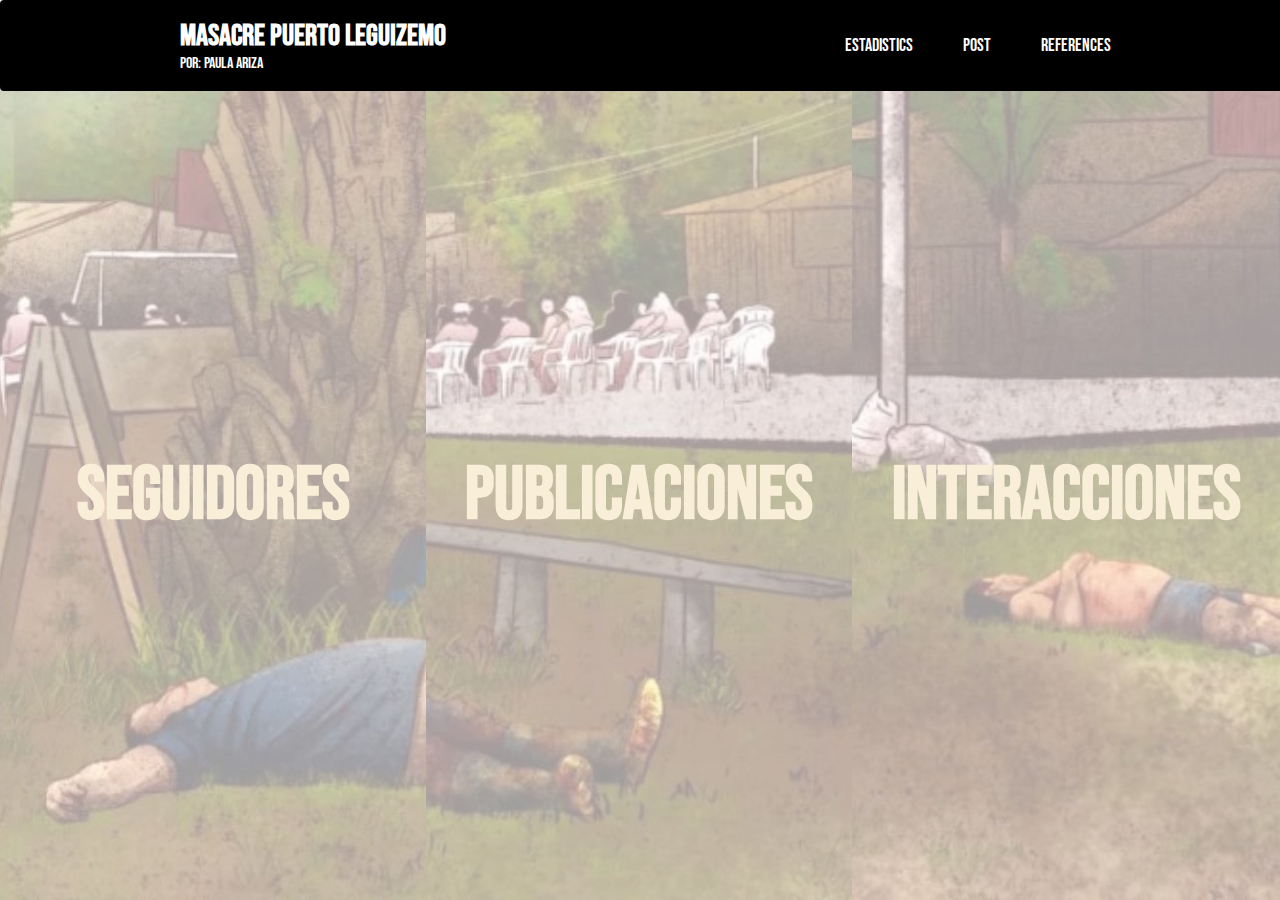
==== estadistics.html @ ccca8c64 "Se termina la página" ====
<!DOCTYPE html>
<html lang="en">
<head>
    <meta charset="UTF-8">
    <meta name="viewport" content="width=device-width, initial-scale=1.0">
    <link rel="preconnect" href="https://fonts.googleapis.com">
    <link rel="preconnect" href="https://fonts.gstatic.com" crossorigin>
    <link rel="preconnect" href="https://fonts.googleapis.com">
    <link rel="preconnect" href="https://fonts.gstatic.com" crossorigin>
    <link href="https://fonts.googleapis.com/css2?family=Bebas+Neue&display=swap" rel="stylesheet">
    <link href="https://fonts.googleapis.com/css2?family=Playfair+Display:wght@400;600&display=swap" rel="stylesheet">
    <link rel="stylesheet" href="./estadistics.css">
    <title>Documental</title>
</head>
<body>
    <header>
        <nav>
            <div class="navLeft">
                <h3 class="navTittle"><a href="./index.html">Masacre Puerto Leguizemo</a></h3>
                <p>Por: Paula Ariza</p>
            </div>
            <div class="navRight">
                <ul>
                    <li><a href="./estadistics.html">ESTADISTICS</a></li>
                    <li><a href="./post.html">Post</a></li>
                    <li><a href="./referencias.html">REFERENCES</a></li>
                </ul>
            </div>
        </nav>
    </header>
    <section class="mainEst">
        <div class="followers">
            <h2>Seguidores</h2>
        </div>
        <div class="post">
            <h2>Publicaciones</h2>
        </div>
        <div class="interactions">
            <h2>Interacciones</h2>
        </div>

    </section>
    <section class="estPubli inactive">
        <div class="infoSeguidores">
            <div class="icons">
                <img src="./iconos/close_FILL0_wght100_GRAD200_opsz40.png" class="close">
            </div>
            <div class="estPubli1">
                <img src="./pictures/publicaciones/image.png" alt="">
                <p>Se pudo evidenciar que en los meses analizados Vorágine en cuanto al caso de Leguízamo tuvo una preferencia por publicar fotos (ilustraciones en el caso particular del medio) con un valor de 67%, siguiente a las fotos, los videos representaron un 22% del contenido y para finalizar los álbumes fueron el 11% de las publicaciones. Así mismo en las estadísticas de CrowTangle en el POST COUNT se expone que las fotos de Vorágine en dichos meses representaron el 56.98% de los posts, lo cual indica que el medio periodístico prefiere por encima de otros formatos las fotos </p>
                <img src="./pictures/publicaciones/image(4).png" alt="">
                <img src="./pictures/publicaciones/image(5).png" alt="">
                <p>Los videos publicados desde el 10 de abril al 15 de abril fueron los que más vistas le generaron al medio en los 3 meses analizados </p>
                <img src="./pictures/publicaciones/image (1).png" alt="">
                <p>A pesar de que la Masacre sucedió el 28 de marzo del 2022. Vorágine tardó 13 días para publicar la novedad de su reportaje en su página de Instagram, es decir el 10 de abril del 2022</p>
                <p>El mes con más consistencia de posts fue abril con un total de 8 publicaciones, mayo tuvo 1 y junio 0, lo cual indica que Vorágine perdió constancia de contenido del caso a partir de mayo. </p>

            </div>

        </div>
    </section>
    <section class="estInter inactive">
        <div class="icons">
            <img src="./iconos/close_FILL0_wght100_GRAD200_opsz40.png" class="close2">
        </div>
        <div class="estPubli2">
            <img  class="cansona"  src="./pictures//interacciones/1.png">
            <img src="./pictures/interacciones/2.png" alt="">
            <p>El pico de interacciones con respecto al caso de la masacre de Leguízamo se dio el día que el medio publicó por primera vez del tema, después las interacciones decrecieron significativamente. </p>
            <p>El total de las publicaciones subidas por Vorágine el 10 de abril representan el pico más alto de la tasa de interacción del medio entre el 28 de marzo al 30 de junio. </p>            
        </div>

    </section>
    <section class="estFollow inactive">
        <div class="icons">
            <img src="./iconos/close_FILL0_wght100_GRAD200_opsz40.png" class="close3">
        </div>
        <div class="estPubli1">
            <img  class="graf"  src="./pictures/followers/1.png">
            <img src="./pictures/followers/2.png" alt="">
            <p>Entre el 10 de abril (día de la primera publicación) al 1 de mayo (día de la última publicación) vorágine consiguió 3.877 seguidores, el 10 de abril contaba con 37.788 y para el 1 de mayo tuvo 41.665  </p>
        </div>

    </section>

    <script src="./estadistics.js"></script>
</body>
---- estadistics.css ----
:root {
    --selvaOsc:#344e41;
    --selva: #3D5628;
    --vOsc: #5D7746;
    --vMed: #7F9967;
    --vClaro: #C6E2AC;
    --Fondo: #F2FD22;
    --sm: 14px;
    --md: 16px;
    --lg: 18px;
  }


body{
    margin: 0;
    height: auto;
    font-family: 'Bebas Neue', sans-serif;
    
}

a{
    text-decoration: none;
    cursor:  pointer;


}



header{
    width: 100%;
    height:9%;
    background-color: black; 
    border-radius: 4px;
    display: flex;
    align-items: center;
    padding: 5px;
    position: fixed;
    z-index: 1000;
    

    
}

nav{
    width: 100%;
    display: flex;
    align-items: center;
    justify-content: space-around;
    position: fixed;
    

}

.navTittle{
    margin: 0;
    padding-left:0;
    font-size: 30px;
    color: white;
}

.navTittle a{
    color: white;
}


.navLeft{
    color: white;
    text-align: left;
}

.navLeft p{
    margin:0
}

.navRight{
    display: flex;
}



header nav ul{
    display: flex;
    text-decoration: none;
    align-items: center;
    list-style: none;
    margin: 0;
    padding: 0;
    /* padding: 10px; */
}
nav ul li{
    padding-left: 50px;
    font-size: 18px;
}

nav ul li a{
    color: white;
    transition: all 0.3s;
    
}


nav ul li a:hover{
    
    transition: all 0.5s;
    background-color: var(--Fondo);
    padding: 1px;
    font-size: 20px;
    /* border: 2px solid var(--selva); */
    border-radius: 6px;
    color: black;
}


.mainEst{
    display: flex;
    position: absolute;
    color: wheat;
    /* z-index: 998; */
    top: 10%;
    width: 100%;
    height: 90%;


}

.followers{
    width: 33.3%;
    height: auto;
    background-image: url(./pictures/one.jpg);
    background-position-y: bottom;
    opacity: 0.5;
    display: flex;
    align-items: center;
    justify-content: center;
    font-size: 50px;
    cursor: pointer;
}

.followers:hover{
    opacity: 1;
    transition: all 1s;
}

.post{
    width: 33.3%;
    height: auto;
    background-image: url(./pictures/two.jpg);
    background-position-y: bottom;
    opacity: 0.5;
    display: flex;
    align-items: center;
    justify-content: center;
    font-size: 50px;
    cursor: pointer;
}

.post:hover{
    opacity: 1;
    transition: all 1s;

}

.interactions{
    width: 33.4%;
    height: auto;
    background-image: url(./pictures/tres.jpg);
    background-position-y: bottom;
    opacity: 0.5;
    display: flex;
    align-items: center;
    justify-content: center;
    font-size: 50px;
    cursor: pointer;
}

.interactions:hover{
    opacity: 1;
    transition: all 1s;
}

.icons{
    display: flex;
    position: absolute;
    justify-content: space-between;
    right: 10px;
    cursor: pointer;
}

.estPubli,.estInter,.estFollow{
    top: 200px;
    right: 500px;
    width: 900px;
    height: 500px;
    position: absolute;
    background-color: white;
    border-radius: 15px;
    overflow:auto;
    font-size: 30PX;
}

.estPubli1,.estPubli2,.estPubli3{
    padding: 50px;
    border-radius: 15px;
    font-family: 'Roboto', sans-serif;
}

.cansona{
    display: flex;
    justify-content: center;
    width: 600px;
}

.inactive{
    display: none;
}

.close,.close2,.close3{
    position: fixed;
    left: 1320px;
}
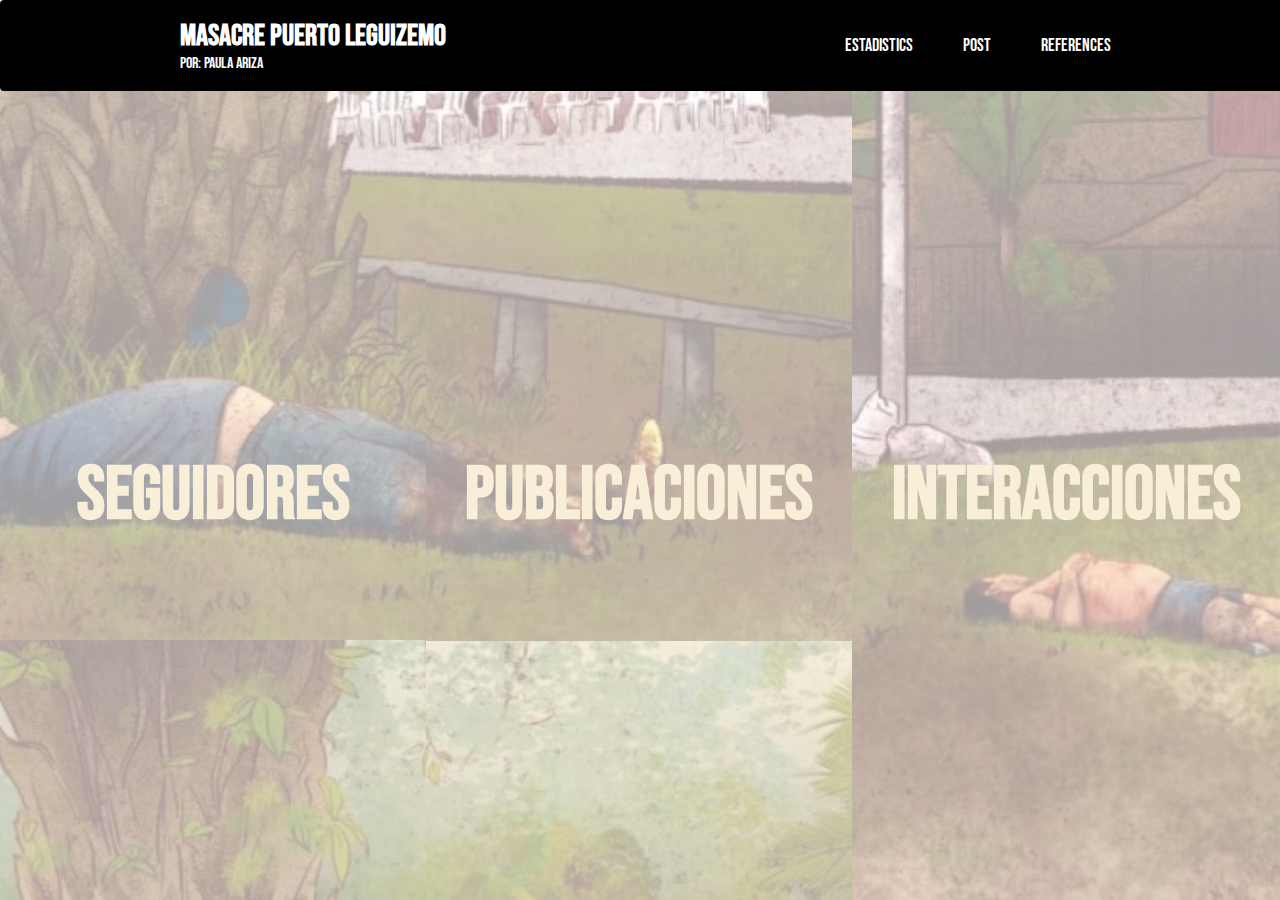
==== commit d9f30d0f: "se finalizan estadisticas en su totalidad para los dos tamaños de monitores, se continuará con los p" ====
--- a/estadistics.html
+++ b/estadistics.html
@@ -40,6 +40,8 @@
         </div>
 
     </section>
+
+
     <section class="estPubli inactive">
         <div class="infoSeguidores">
             <div class="icons">
@@ -59,28 +61,39 @@
 
         </div>
     </section>
+
+
+    
     <section class="estInter inactive">
-        <div class="icons">
-            <img src="./iconos/close_FILL0_wght100_GRAD200_opsz40.png" class="close2">
+        <div class="infoInter">
+            <div class="icons">
+                <img src="./iconos/close_FILL0_wght100_GRAD200_opsz40.png" class="close2">
+            </div>
+            <div class="estPubli2">
+                <img  class="grafInter"  src="./pictures//interacciones/1.png">
+                <img src="./pictures/interacciones/2.png" alt="">
+                <p>El pico de interacciones con respecto al caso de la masacre de Leguízamo se dio el día que el medio publicó por primera vez del tema, después las interacciones decrecieron significativamente. </p>
+                <p>El total de las publicaciones subidas por Vorágine el 10 de abril representan el pico más alto de la tasa de interacción del medio entre el 28 de marzo al 30 de junio. </p>            
+            </div>
         </div>
-        <div class="estPubli2">
-            <img  class="cansona"  src="./pictures//interacciones/1.png">
-            <img src="./pictures/interacciones/2.png" alt="">
-            <p>El pico de interacciones con respecto al caso de la masacre de Leguízamo se dio el día que el medio publicó por primera vez del tema, después las interacciones decrecieron significativamente. </p>
-            <p>El total de las publicaciones subidas por Vorágine el 10 de abril representan el pico más alto de la tasa de interacción del medio entre el 28 de marzo al 30 de junio. </p>            
-        </div>
+        
 
     </section>
+
+
     <section class="estFollow inactive">
-        <div class="icons">
-            <img src="./iconos/close_FILL0_wght100_GRAD200_opsz40.png" class="close3">
+        <div class="infoFollow">
+            <div class="icons">
+                <img src="./iconos/close_FILL0_wght100_GRAD200_opsz40.png" class="close3">
+            </div>
+            <div class="estPubli1">
+                <img  class="graf"  src="./pictures/followers/1.png">
+                <img src="./pictures/followers/2.png" alt="">
+                <p>Entre el 10 de abril (día de la primera publicación) al 1 de mayo (día de la última publicación) vorágine consiguió 3.877 seguidores, el 10 de abril contaba con 37.788 y para el 1 de mayo tuvo 41.665  </p>
+            </div>
+    
         </div>
-        <div class="estPubli1">
-            <img  class="graf"  src="./pictures/followers/1.png">
-            <img src="./pictures/followers/2.png" alt="">
-            <p>Entre el 10 de abril (día de la primera publicación) al 1 de mayo (día de la última publicación) vorágine consiguió 3.877 seguidores, el 10 de abril contaba con 37.788 y para el 1 de mayo tuvo 41.665  </p>
-        </div>
-
+        
     </section>
 
     <script src="./estadistics.js"></script>
--- a/estadistics.css
+++ b/estadistics.css
@@ -137,6 +137,10 @@
     cursor: pointer;
 }
 
+
+
+
+
 .followers:hover{
     opacity: 1;
     transition: all 1s;
@@ -179,28 +183,26 @@
     transition: all 1s;
 }
 
-.icons{
-    display: flex;
-    position: absolute;
-    justify-content: space-between;
-    right: 10px;
-    cursor: pointer;
-}
-
+.interactions:focus{
+    opacity: 1;
+    transition: all 1s;
+}
+
+/* 
 .estPubli,.estInter,.estFollow{
-    top: 200px;
-    right: 500px;
-    width: 900px;
-    height: 500px;
-    position: absolute;
+    z-index: 999;
     background-color: white;
     border-radius: 15px;
     overflow:auto;
     font-size: 30PX;
-}
+    position: absolute;
+    margin: 10% 18%;
+    height: 60%;
+    
+} 
 
 .estPubli1,.estPubli2,.estPubli3{
-    padding: 50px;
+    padding: 30px 30px 0 30px;
     border-radius: 15px;
     font-family: 'Roboto', sans-serif;
 }
@@ -209,14 +211,103 @@
     display: flex;
     justify-content: center;
     width: 600px;
+    padding-left: 35px;
 }
 
 .inactive{
     display: none;
 }
 
-.close,.close2,.close3{
-    position: fixed;
-    left: 1320px;
-}
-
+
+.icons{
+    margin-bottom: 150px;
+    width: 80%;
+    /* background-color: black; */
+    /* position: fixed; */
+    
+
+/* } */
+
+
+.estPubli, .estInter, .estFollow{
+    width: 100%;
+    height: 100%;
+    position: relative;
+}
+
+.infoSeguidores, .infoInter, .infoFollow{
+    position: relative;
+    overflow: auto;
+    width: 800px;
+    height: 400px;
+    top: 200px;
+    left: 0;
+    right: 0;
+    bottom: 0;
+    margin: auto;
+    border-radius: 15px;
+    padding: 20px;
+    font-size: 25px;
+    scrollbar-width:none ;
+    background-color: #fff;
+}
+
+
+.graf{
+    position: relative;
+    left: 40px;
+    width: 700px;
+}
+
+.grafInter{
+    position: relative;
+    left: 30px;
+    width: 700px;
+    margin-top: 50px;
+}
+
+
+
+.estPubli1{
+    margin-top: 30px;
+    padding: 20px;
+}
+
+
+
+
+.close, .close2, .close3{
+    position: absolute;
+    top: 10px;
+    right: 10px;
+    cursor: pointer;
+    
+}
+ 
+
+
+
+.inactive{
+    display: none;
+}
+ 
+
+@media screen and (max-width: 1366px) {
+    .followers{
+        background-position-y: 550px;
+        background-position-x: -200px;
+        background-size:auto;
+    }
+    .post{
+        background-position-y: -529px;
+       
+    }
+    .interactions{
+        background-size:auto;
+        background-position-x: -git100px;
+    }
+    .infoSeguidores, .infoInter, .infoFollow{
+        top: 100px;
+    }
+
+}
